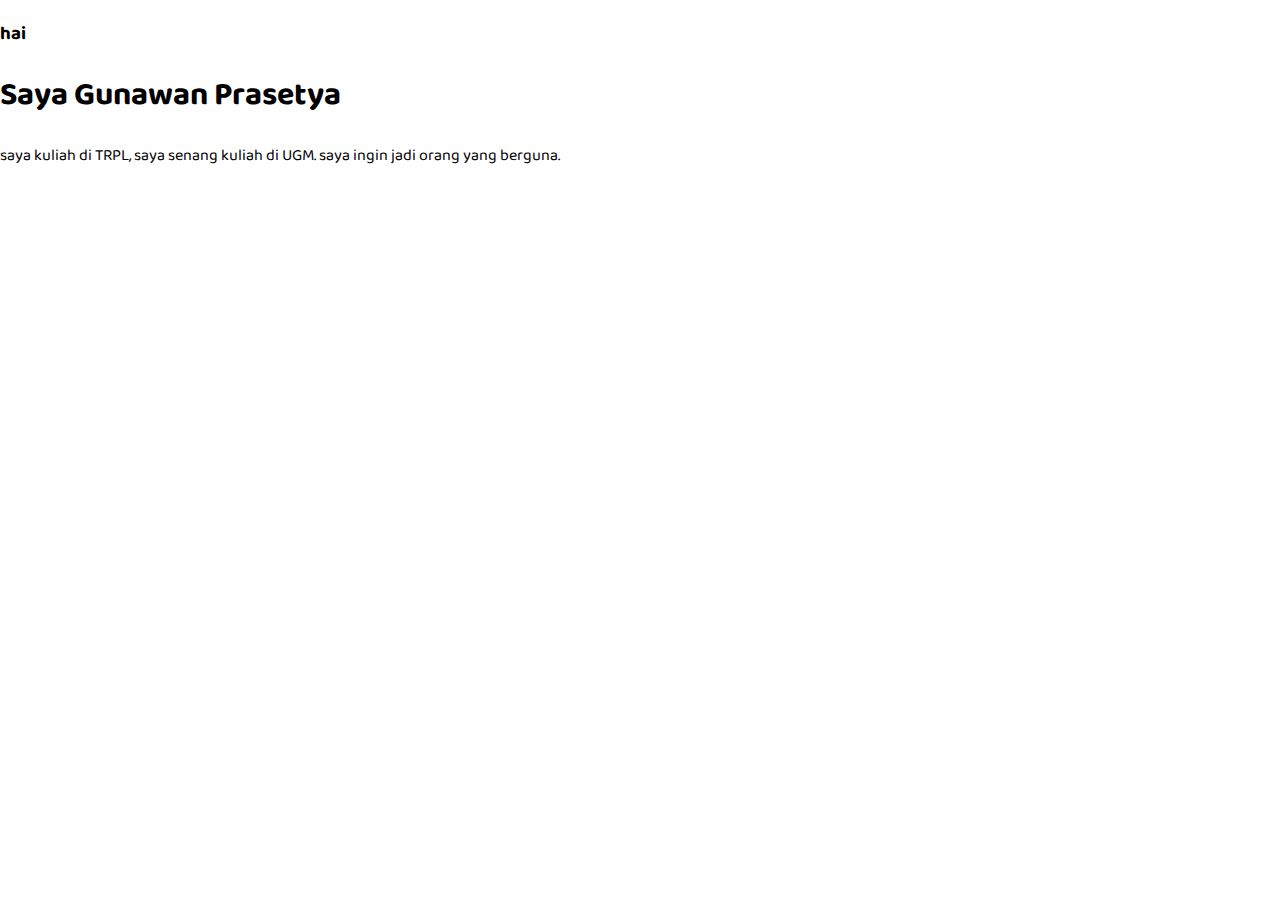
==== index.html @ 52a04f62 "tes" ====
<!DOCTYPE html>
<html>
<head>
	<title>Gunawan Prasetya</title>
	<!-- main style -->
	<link rel="stylesheet" type="text/css" href="css/style.css">
	<!-- font -->
	<link href="https://fonts.googleapis.com/css?family=Baloo+2&display=swap" rel="stylesheet">


</head>
<body>
	<h3>hai</h3>
	<h1> Saya Gunawan Prasetya</h1>
	<p>
		saya kuliah di TRPL, saya senang kuliah di UGM. 
		saya ingin jadi orang yang berguna.
	</p>
</body>
</html>
---- css/style.css ----
body{
	margin: 0;
	padding: 0;
	font-family: 'Baloo 2', cursive;
}
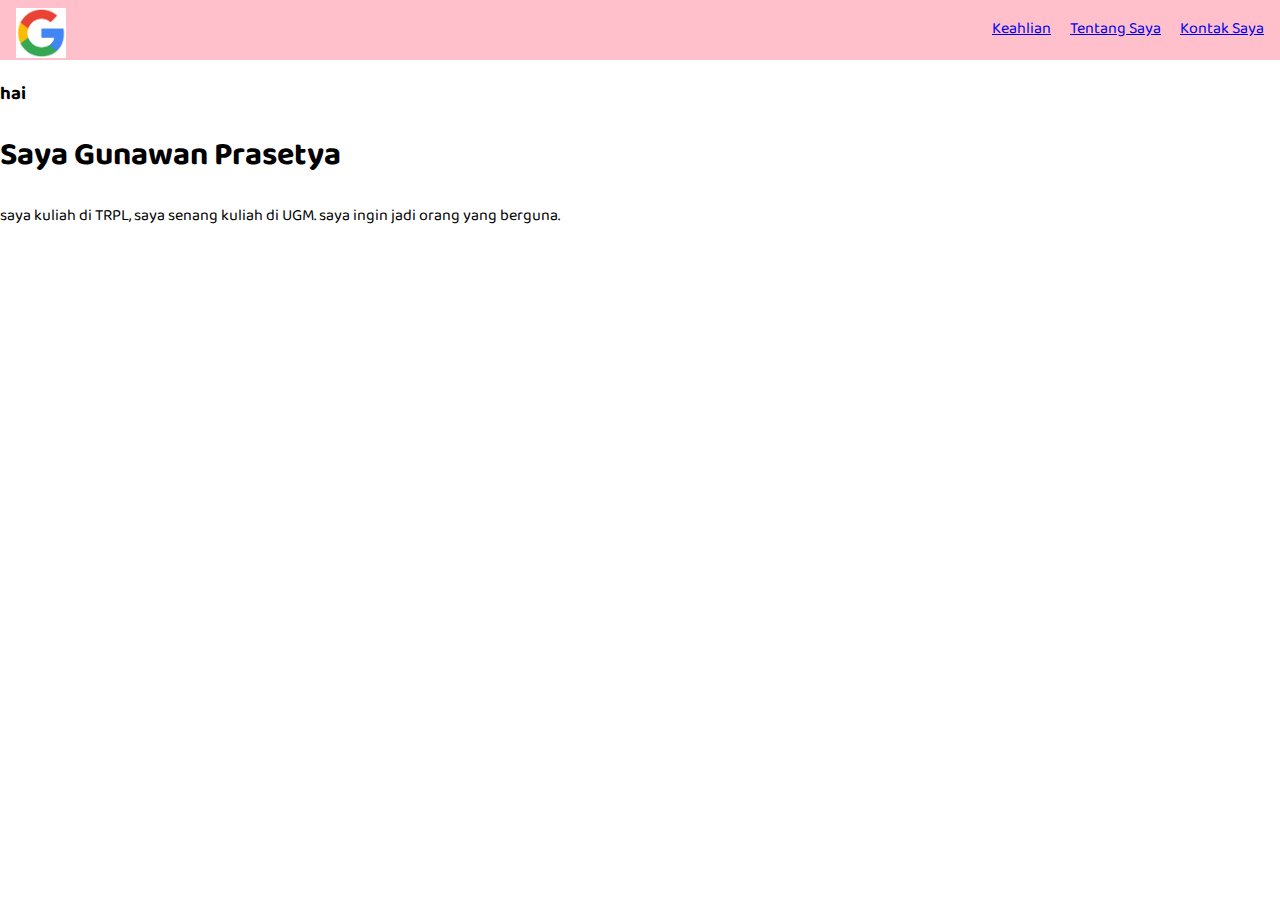
==== commit 76cbae3f: "menambah logo dan link" ====
--- a/index.html
+++ b/index.html
@@ -10,6 +10,21 @@
 
 </head>
 <body>
+	<!-- navbar -->
+	<nav>
+		<img width="50" src="img/index.png">
+		<ul>
+			<li>
+				<a href="#">Keahlian</a>
+			</li>
+			<li>
+				<a href="#">Tentang Saya</a>
+			</li>
+			<li>
+				<a href="#">Kontak Saya</a>
+			</li>
+		</ul>
+	</nav>
 	<h3>hai</h3>
 	<h1> Saya Gunawan Prasetya</h1>
 	<p>
--- a/css/style.css
+++ b/css/style.css
@@ -2,4 +2,31 @@
 	margin: 0;
 	padding: 0;
 	font-family: 'Baloo 2', cursive;
+}
+
+
+ul{
+	margin: 0px;
+	padding-top: 16px;
+	float: right;
+	padding-right: 24px;  
+}
+
+nav{
+	width: 100%;
+	height: 60px;
+	padding: 0 1rem;
+	background-color: pink;
+	color: blue;
+}
+nav img{
+	padding-top: 8px;
+}
+
+
+
+li{
+	list-style-type: none;
+	display: inline-block;
+	padding: 0 8px;
 }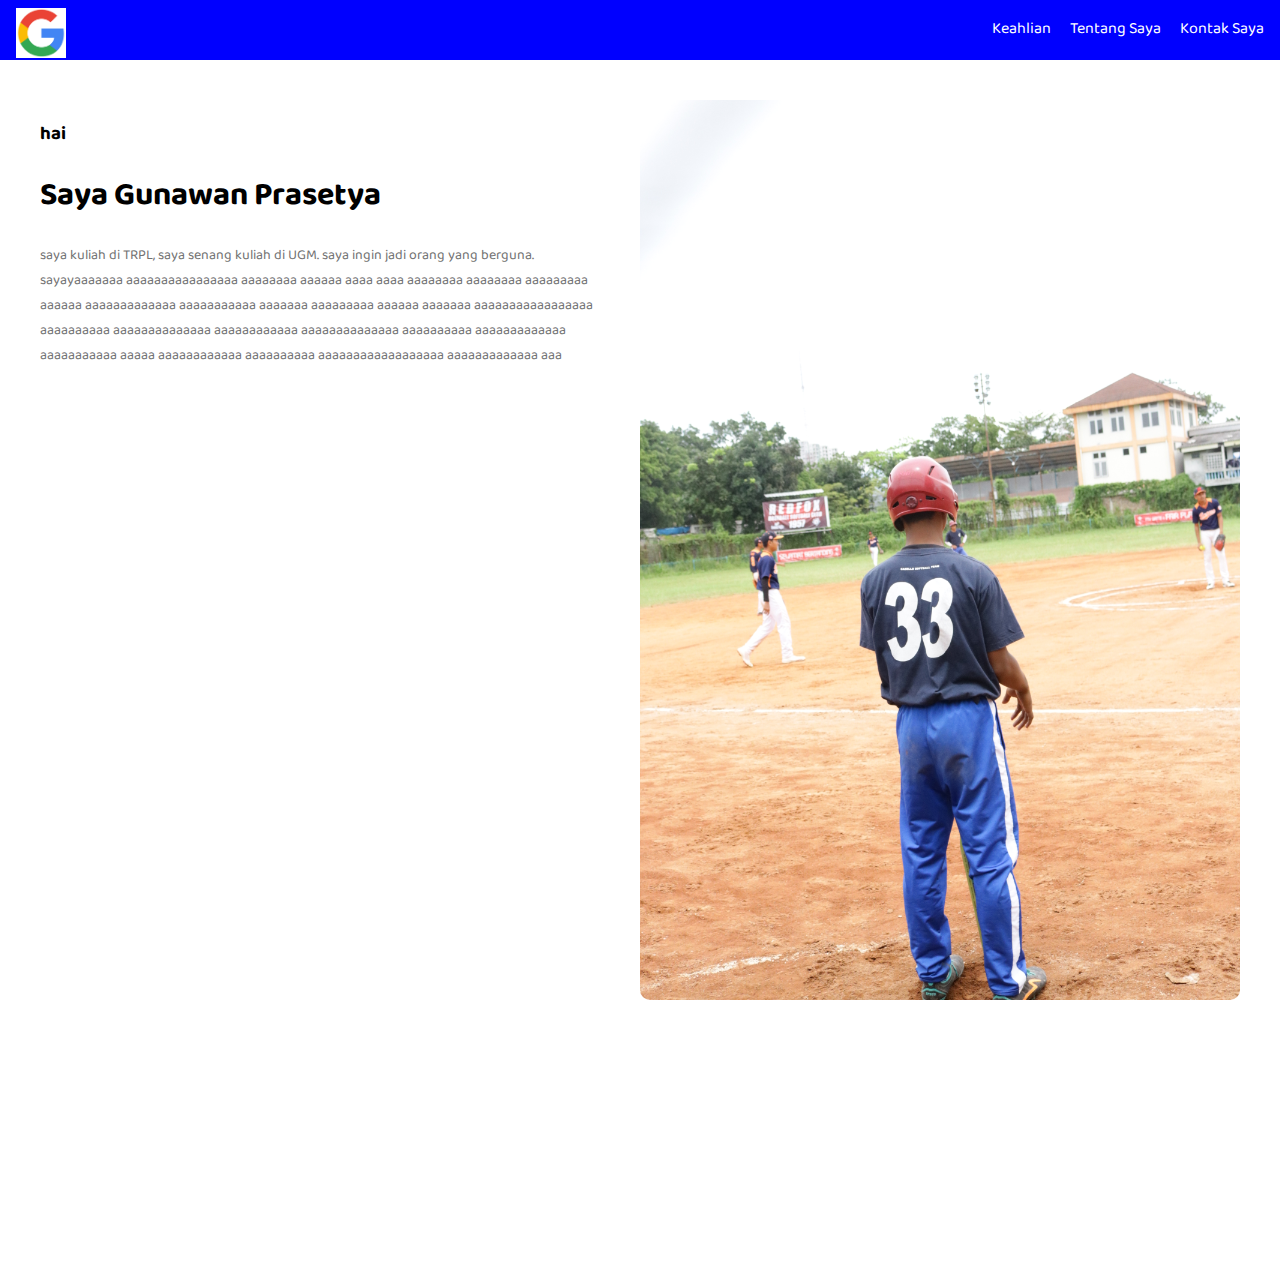
==== commit 15ec4c7d: "rampung boy" ====
--- a/index.html
+++ b/index.html
@@ -25,11 +25,32 @@
 			</li>
 		</ul>
 	</nav>
+	<section id="hero">
+		<div id="info">
+			
+		
+		
 	<h3>hai</h3>
 	<h1> Saya Gunawan Prasetya</h1>
 	<p>
 		saya kuliah di TRPL, saya senang kuliah di UGM. 
-		saya ingin jadi orang yang berguna.
+		saya ingin jadi orang yang berguna. sayayaaaaaaa aaaaaaaaaaaaaaaa aaaaaaaa aaaaaa aaaa aaaa aaaaaaaa aaaaaaaa aaaaaaaaa aaaaaa aaaaaaaaaaaaa aaaaaaaaaaa aaaaaaa aaaaaaaaa aaaaaa aaaaaaa aaaaaaaaaaaaaaaaa aaaaaaaaaa aaaaaaaaaaaaaa aaaaaaaaaaaa aaaaaaaaaaaaaa aaaaaaaaaa aaaaaaaaaaaaa aaaaaaaaaaa aaaaa aaaaaaaaaaaa aaaaaaaaaa aaaaaaaaaaaaaaaaaa aaaaaaaaaaaaa aaa
 	</p>
+	</div>
+
+	<div id="gambar">
+			<img src="img/2.JPG">
+		</div>
+	</section>
+
+	<section id="keahlian">
+		
+	</section >
+	<section id="tentang_saya">
+		
+	</section>
+	<section id="kontak_saya">
+		
+	</section>
 </body>
 </html>--- a/css/style.css
+++ b/css/style.css
@@ -16,17 +16,48 @@
 	width: 100%;
 	height: 60px;
 	padding: 0 1rem;
-	background-color: pink;
-	color: blue;
+	background-color: blue;
+	color: yellow;
 }
 nav img{
 	padding-top: 8px;
 }
-
+/*supaya tidak ada garis warna text*/
+nav ul li a{
+	text-decoration: none;
+	color: #fff;
+}
+/*membuat jarak di section*/
+section{
+	padding: 40px;
+}
 
 
 li{
 	list-style-type: none;
 	display: inline-block;
 	padding: 0 8px;
+}
+
+#hero{
+	display: flex;
+}
+
+#info{
+	width: 50%;
+}
+#info p{
+	padding-right: 24px;
+	line-height: 25px;
+	color: #717171;
+	font-size: 14px;
+}
+
+#gambar{
+	width: 50%;
+}
+
+#gambar img{
+	width: 100%;
+	border-radius: 10px;
 }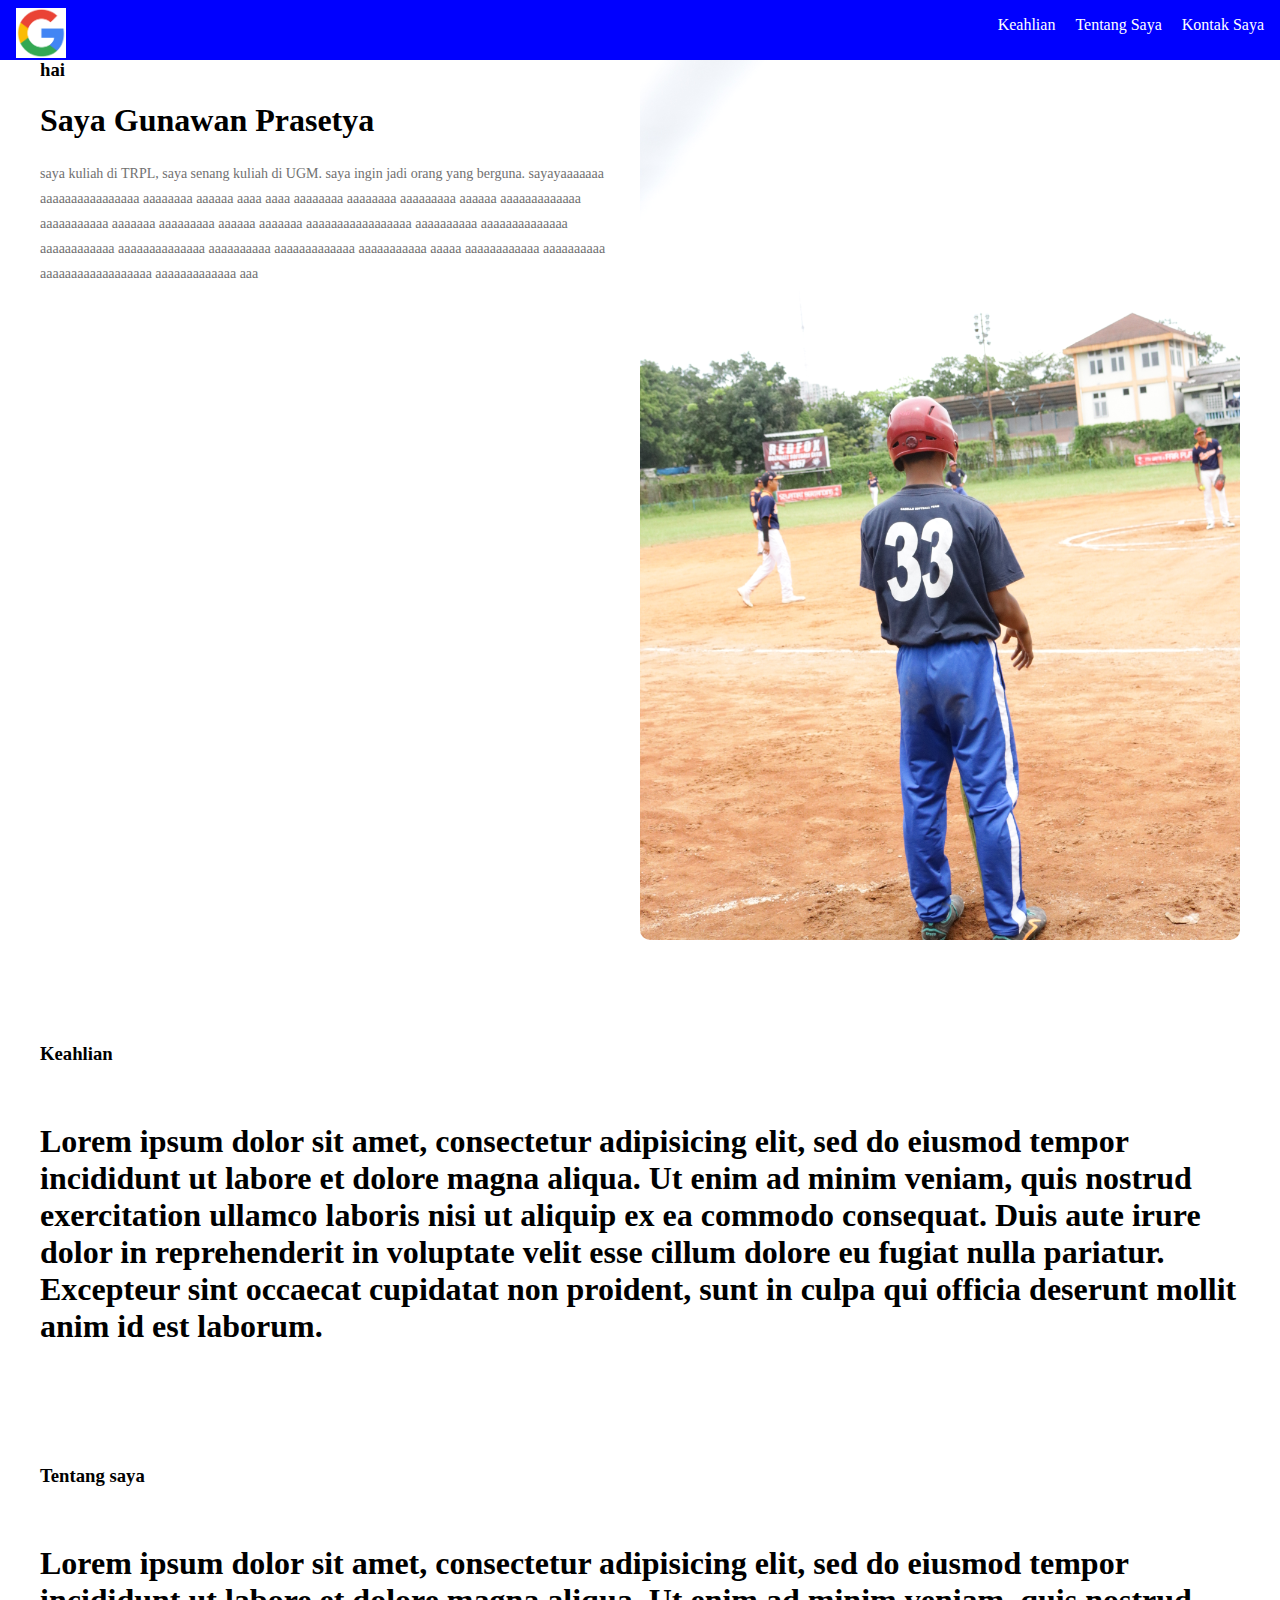
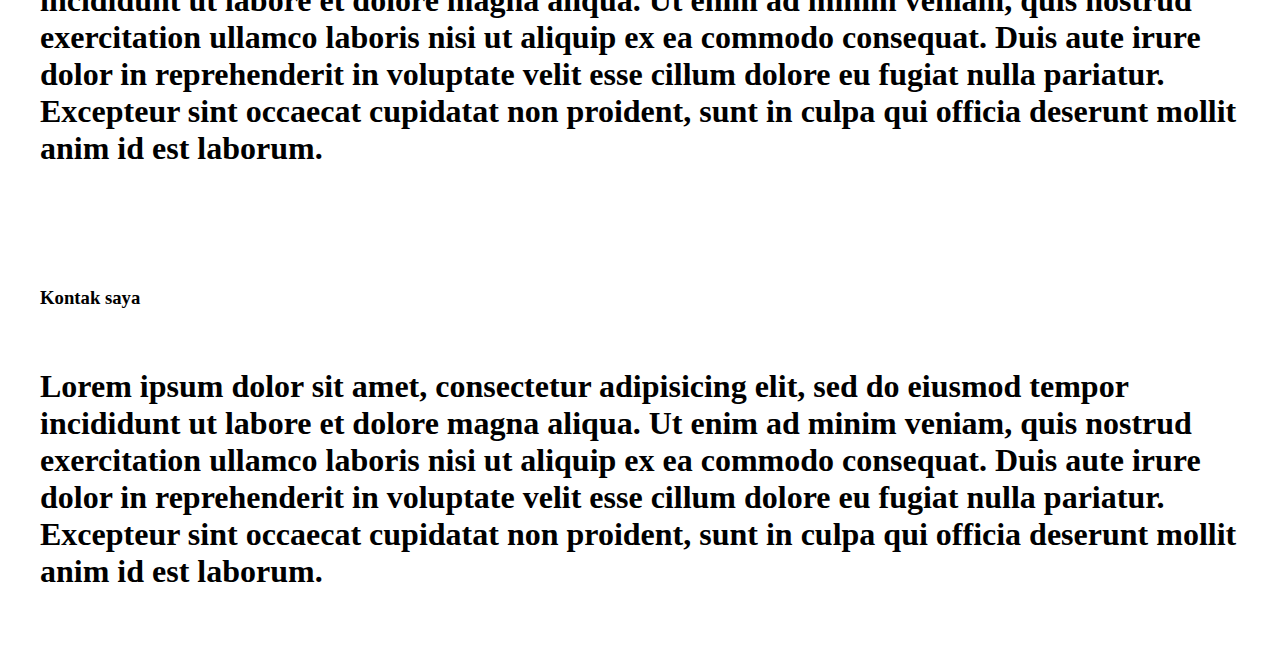
==== commit 57121817: "yes" ====
--- a/index.html
+++ b/index.html
@@ -5,7 +5,7 @@
 	<!-- main style -->
 	<link rel="stylesheet" type="text/css" href="css/style.css">
 	<!-- font -->
-	<link href="https://fonts.googleapis.com/css?family=Baloo+2&display=swap" rel="stylesheet">
+	<!-- <link href="https://fonts.googleapis.com/css?family=Baloo+2&display=swap" rel="stylesheet"> -->
 
 
 </head>
@@ -15,13 +15,13 @@
 		<img width="50" src="img/index.png">
 		<ul>
 			<li>
-				<a href="#">Keahlian</a>
+				<a href="#keahlian">Keahlian</a>
 			</li>
 			<li>
-				<a href="#">Tentang Saya</a>
+				<a href="#tentang_saya">Tentang Saya</a>
 			</li>
 			<li>
-				<a href="#">Kontak Saya</a>
+				<a href="#kontak_saya">Kontak Saya</a>
 			</li>
 		</ul>
 	</nav>
@@ -44,13 +44,39 @@
 	</section>
 
 	<section id="keahlian">
+		<h3>Keahlian</h3>
+		<br>
+		<h1>Lorem ipsum dolor sit amet, consectetur adipisicing elit, sed do eiusmod
+		tempor incididunt ut labore et dolore magna aliqua. Ut enim ad minim veniam,
+		quis nostrud exercitation ullamco laboris nisi ut aliquip ex ea commodo
+		consequat. Duis aute irure dolor in reprehenderit in voluptate velit esse
+		cillum dolore eu fugiat nulla pariatur. Excepteur sint occaecat cupidatat non
+		proident, sunt in culpa qui officia deserunt mollit anim id est laborum.</h1>
 		
 	</section >
 	<section id="tentang_saya">
-		
+		<h3>Tentang saya</h3>
+		<br>
+		<h1>
+			Lorem ipsum dolor sit amet, consectetur adipisicing elit, sed do eiusmod
+			tempor incididunt ut labore et dolore magna aliqua. Ut enim ad minim veniam,
+			quis nostrud exercitation ullamco laboris nisi ut aliquip ex ea commodo
+			consequat. Duis aute irure dolor in reprehenderit in voluptate velit esse
+			cillum dolore eu fugiat nulla pariatur. Excepteur sint occaecat cupidatat non
+			proident, sunt in culpa qui officia deserunt mollit anim id est laborum.
+		</h1>
 	</section>
 	<section id="kontak_saya">
-		
+		<h3>Kontak saya</h3>
+		<br>
+		<h1>
+			Lorem ipsum dolor sit amet, consectetur adipisicing elit, sed do eiusmod
+			tempor incididunt ut labore et dolore magna aliqua. Ut enim ad minim veniam,
+			quis nostrud exercitation ullamco laboris nisi ut aliquip ex ea commodo
+			consequat. Duis aute irure dolor in reprehenderit in voluptate velit esse
+			cillum dolore eu fugiat nulla pariatur. Excepteur sint occaecat cupidatat non
+			proident, sunt in culpa qui officia deserunt mollit anim id est laborum.
+		</h1>
 	</section>
 </body>
 </html>--- a/css/style.css
+++ b/css/style.css
@@ -1,3 +1,6 @@
+html{
+	scroll-behavior: smooth;
+}
 body{
 	margin: 0;
 	padding: 0;
@@ -11,6 +14,9 @@
 	float: right;
 	padding-right: 24px;  
 }
+#no-body{
+	height: 60px;
+}
 
 nav{
 	width: 100%;
@@ -18,7 +24,10 @@
 	padding: 0 1rem;
 	background-color: blue;
 	color: yellow;
+	position: fixed;
 }
+
+
 nav img{
 	padding-top: 8px;
 }
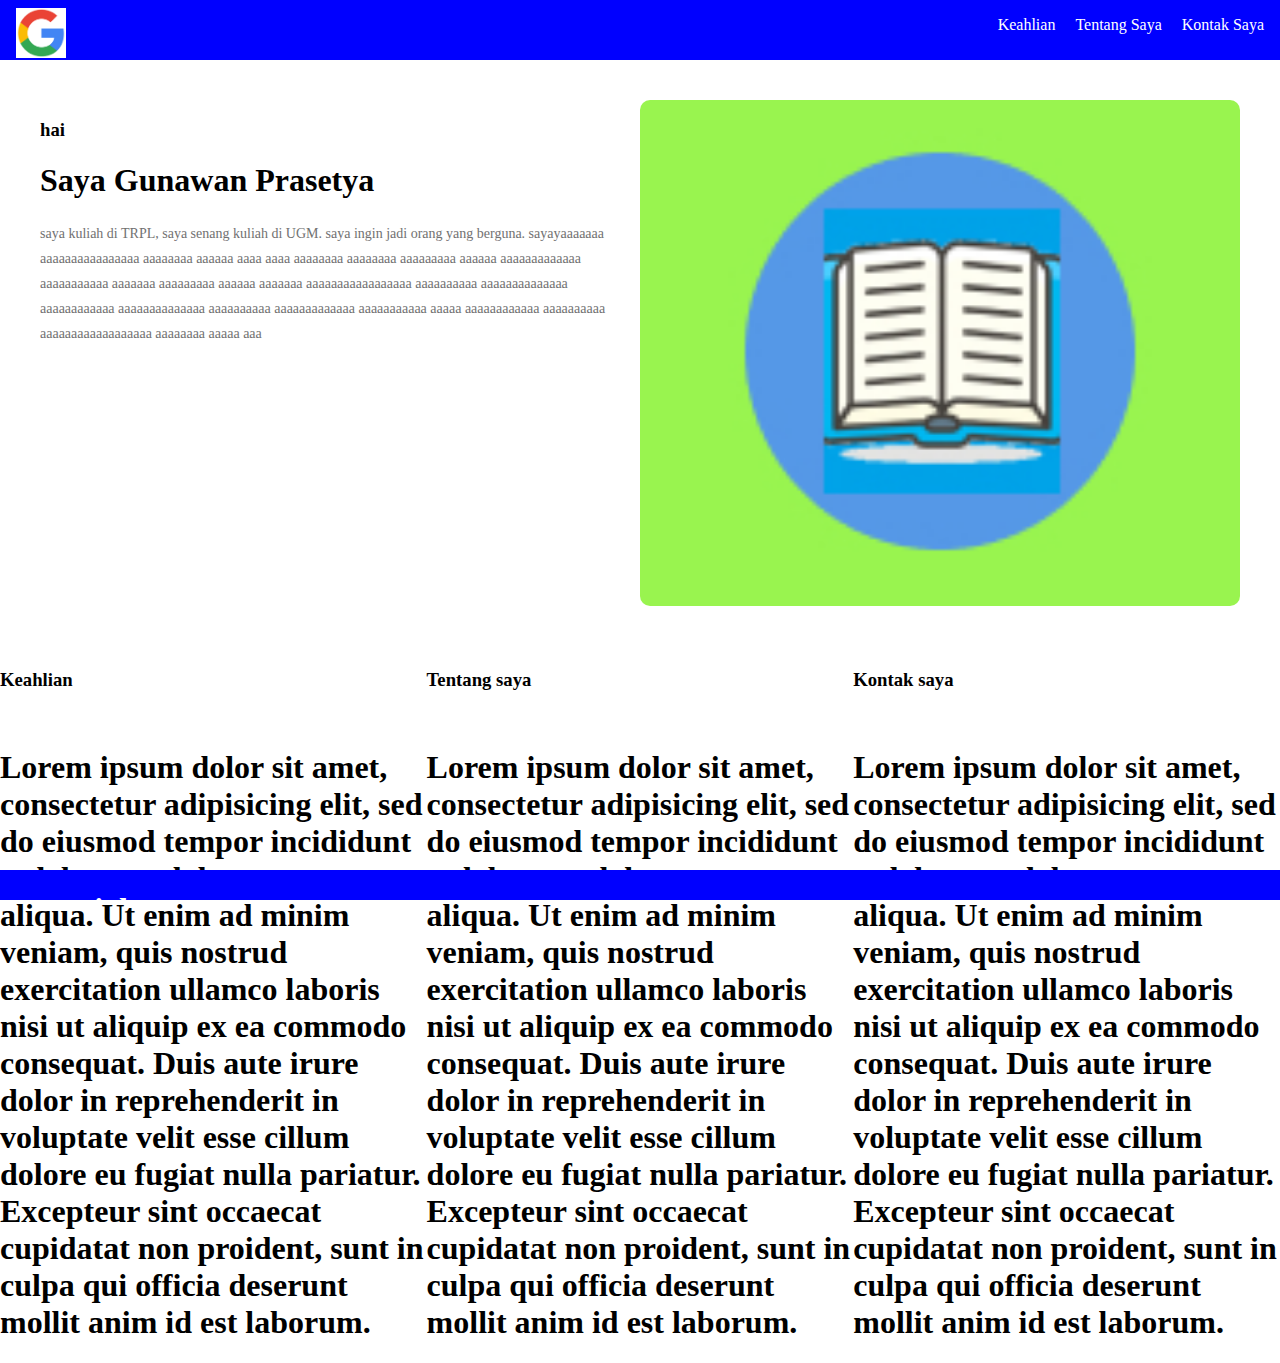
==== commit f0f5cbb0: "tambahan 3 colum" ====
--- a/index.html
+++ b/index.html
@@ -25,6 +25,9 @@
 			</li>
 		</ul>
 	</nav>
+
+	<div id="no-body"></div>
+	
 	<section id="hero">
 		<div id="info">
 			
@@ -34,16 +37,16 @@
 	<h1> Saya Gunawan Prasetya</h1>
 	<p>
 		saya kuliah di TRPL, saya senang kuliah di UGM. 
-		saya ingin jadi orang yang berguna. sayayaaaaaaa aaaaaaaaaaaaaaaa aaaaaaaa aaaaaa aaaa aaaa aaaaaaaa aaaaaaaa aaaaaaaaa aaaaaa aaaaaaaaaaaaa aaaaaaaaaaa aaaaaaa aaaaaaaaa aaaaaa aaaaaaa aaaaaaaaaaaaaaaaa aaaaaaaaaa aaaaaaaaaaaaaa aaaaaaaaaaaa aaaaaaaaaaaaaa aaaaaaaaaa aaaaaaaaaaaaa aaaaaaaaaaa aaaaa aaaaaaaaaaaa aaaaaaaaaa aaaaaaaaaaaaaaaaaa aaaaaaaaaaaaa aaa
+		saya ingin jadi orang yang berguna. sayayaaaaaaa aaaaaaaaaaaaaaaa aaaaaaaa aaaaaa aaaa aaaa aaaaaaaa aaaaaaaa aaaaaaaaa aaaaaa aaaaaaaaaaaaa aaaaaaaaaaa aaaaaaa aaaaaaaaa aaaaaa aaaaaaa aaaaaaaaaaaaaaaaa aaaaaaaaaa aaaaaaaaaaaaaa aaaaaaaaaaaa aaaaaaaaaaaaaa aaaaaaaaaa aaaaaaaaaaaaa aaaaaaaaaaa aaaaa aaaaaaaaaaaa aaaaaaaaaa aaaaaaaaaaaaaaaaaa aaaaaaaa aaaaa aaa
 	</p>
 	</div>
 
 	<div id="gambar">
-			<img src="img/2.JPG">
+			<img src="img/3.jpg">
 		</div>
 	</section>
-
-	<section id="keahlian">
+<div class="row">
+	<div class="colum" id="keahlian">
 		<h3>Keahlian</h3>
 		<br>
 		<h1>Lorem ipsum dolor sit amet, consectetur adipisicing elit, sed do eiusmod
@@ -53,8 +56,8 @@
 		cillum dolore eu fugiat nulla pariatur. Excepteur sint occaecat cupidatat non
 		proident, sunt in culpa qui officia deserunt mollit anim id est laborum.</h1>
 		
-	</section >
-	<section id="tentang_saya">
+	</div >
+	<div class="colum" id="tentang_saya">
 		<h3>Tentang saya</h3>
 		<br>
 		<h1>
@@ -65,8 +68,8 @@
 			cillum dolore eu fugiat nulla pariatur. Excepteur sint occaecat cupidatat non
 			proident, sunt in culpa qui officia deserunt mollit anim id est laborum.
 		</h1>
-	</section>
-	<section id="kontak_saya">
+	</div>
+	<div class="colum" id="kontak_saya">
 		<h3>Kontak saya</h3>
 		<br>
 		<h1>
@@ -77,6 +80,11 @@
 			cillum dolore eu fugiat nulla pariatur. Excepteur sint occaecat cupidatat non
 			proident, sunt in culpa qui officia deserunt mollit anim id est laborum.
 		</h1>
-	</section>
+	</div>
+	</div>
+ 	<div class="navbar">
+  		<h1>copyright</h1>
+	</div> 
+	
 </body>
 </html>--- a/css/style.css
+++ b/css/style.css
@@ -23,7 +23,7 @@
 	height: 60px;
 	padding: 0 1rem;
 	background-color: blue;
-	color: yellow;
+	color: white;
 	position: fixed;
 }
 
@@ -69,4 +69,27 @@
 #gambar img{
 	width: 100%;
 	border-radius: 10px;
+}
+
+.colum{
+	float: left;
+	width: 33.33%;
+
+}
+.row:after{
+	content: "";
+	display: table;
+	clear: both;
+}
+
+.navbar {
+	width: 100%;
+	height:30px; 
+	padding: 0 1rem;
+  background-color: blue;
+  color: white;
+  overflow: hidden;
+  position: fixed;
+  bottom: 0;
+  
 }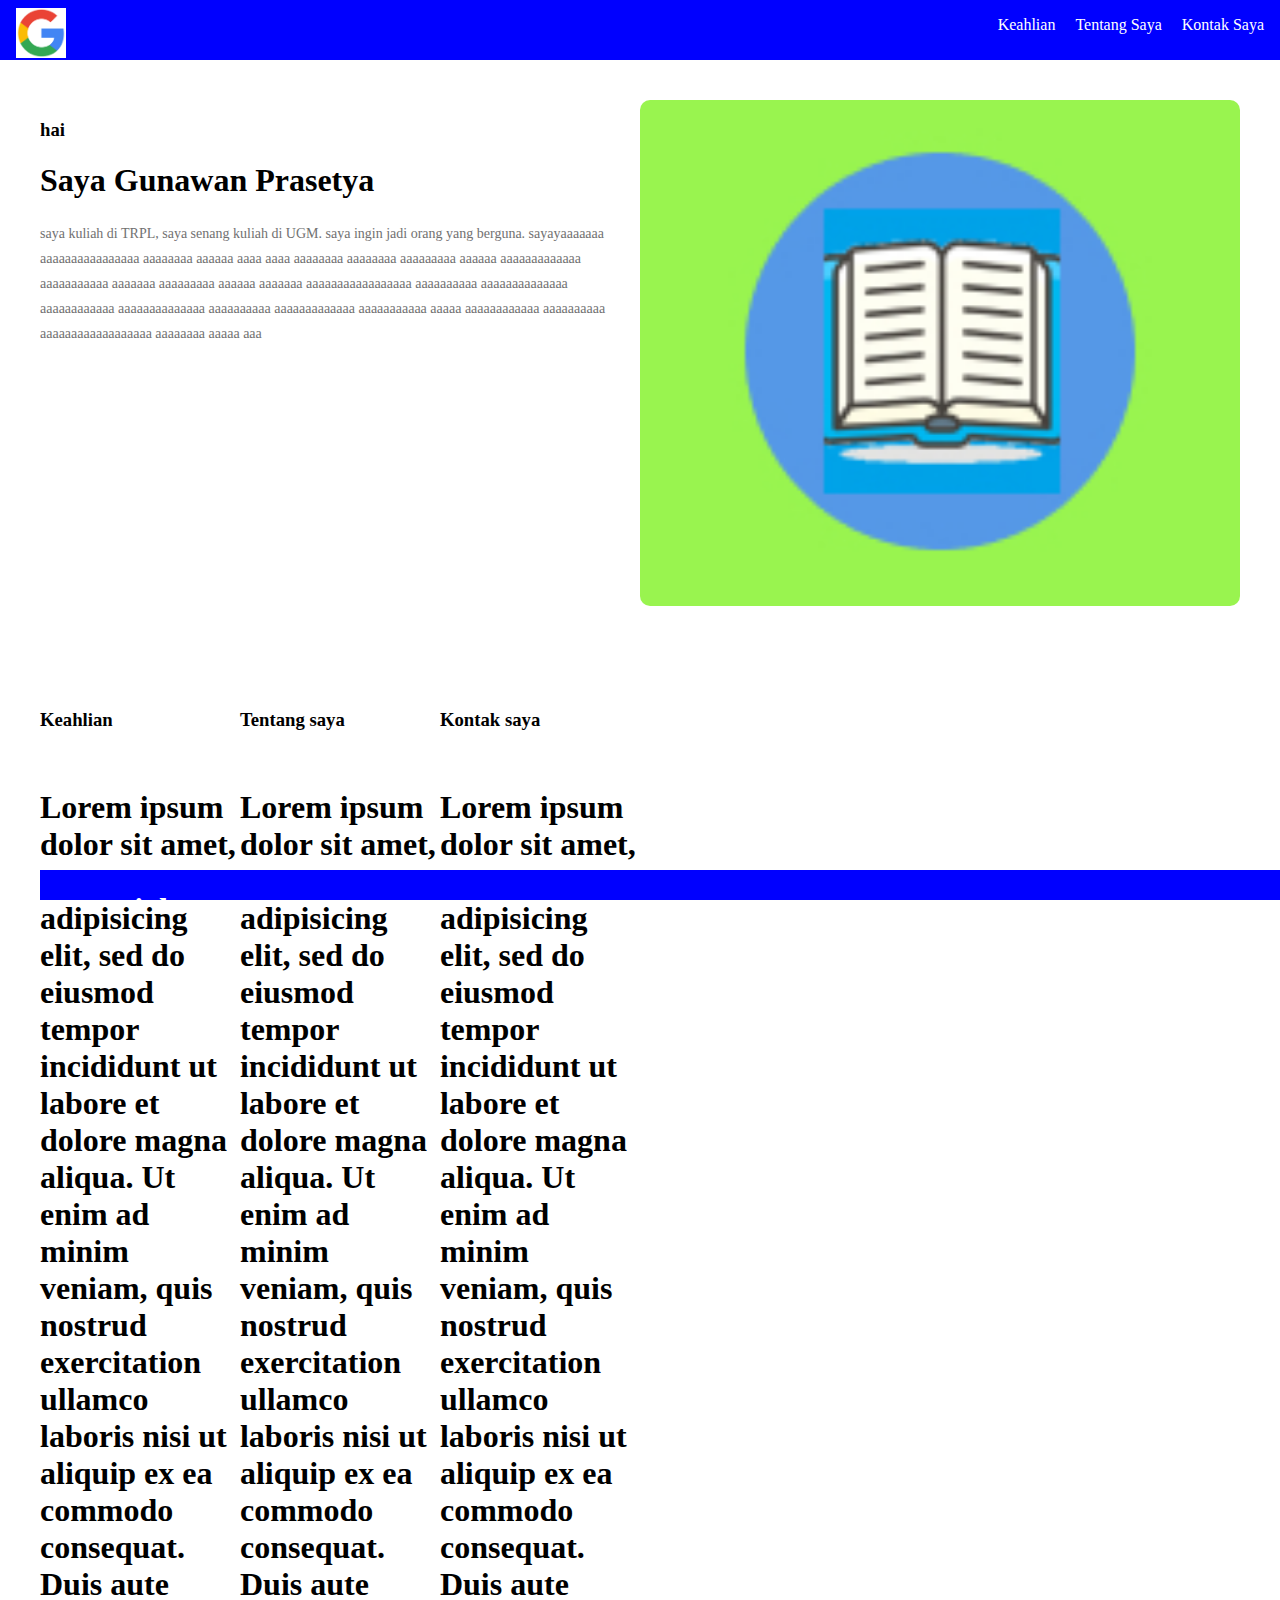
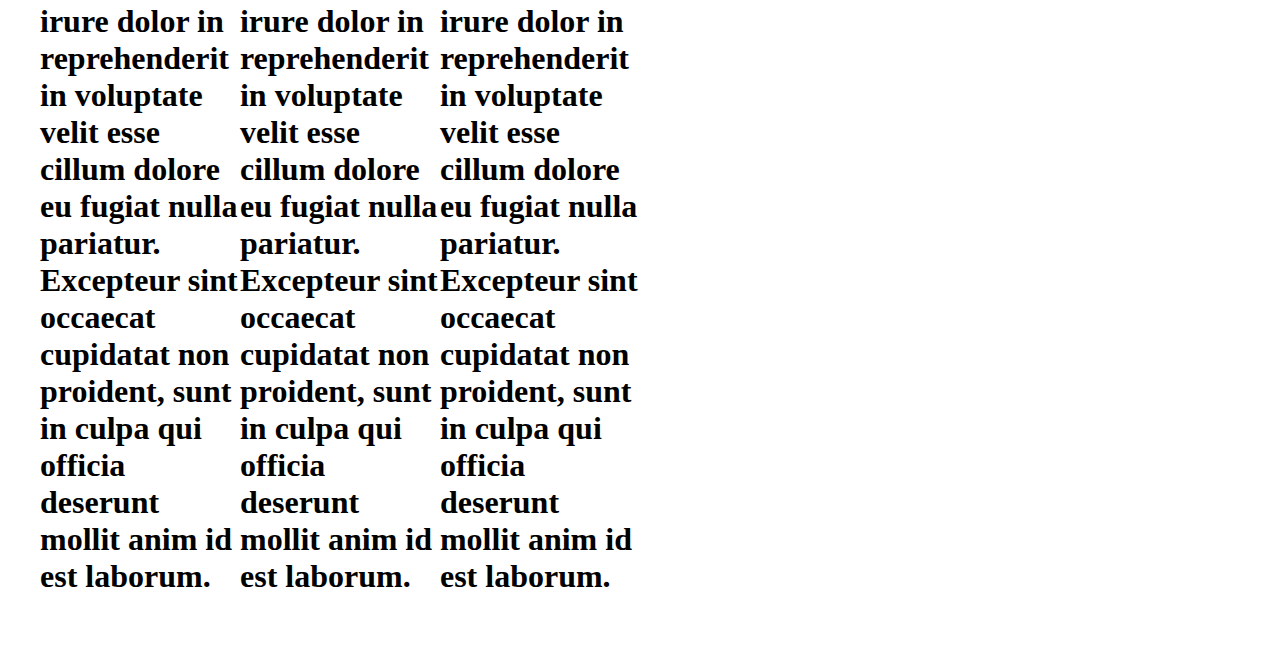
==== commit 2c941ee4: "..." ====
--- a/index.html
+++ b/index.html
@@ -45,7 +45,8 @@
 			<img src="img/3.jpg">
 		</div>
 	</section>
-<div class="row">
+	<section id="hero">
+<div id="info" class="row">
 	<div class="colum" id="keahlian">
 		<h3>Keahlian</h3>
 		<br>
@@ -85,6 +86,6 @@
  	<div class="navbar">
   		<h1>copyright</h1>
 	</div> 
-	
+	</section>
 </body>
 </html>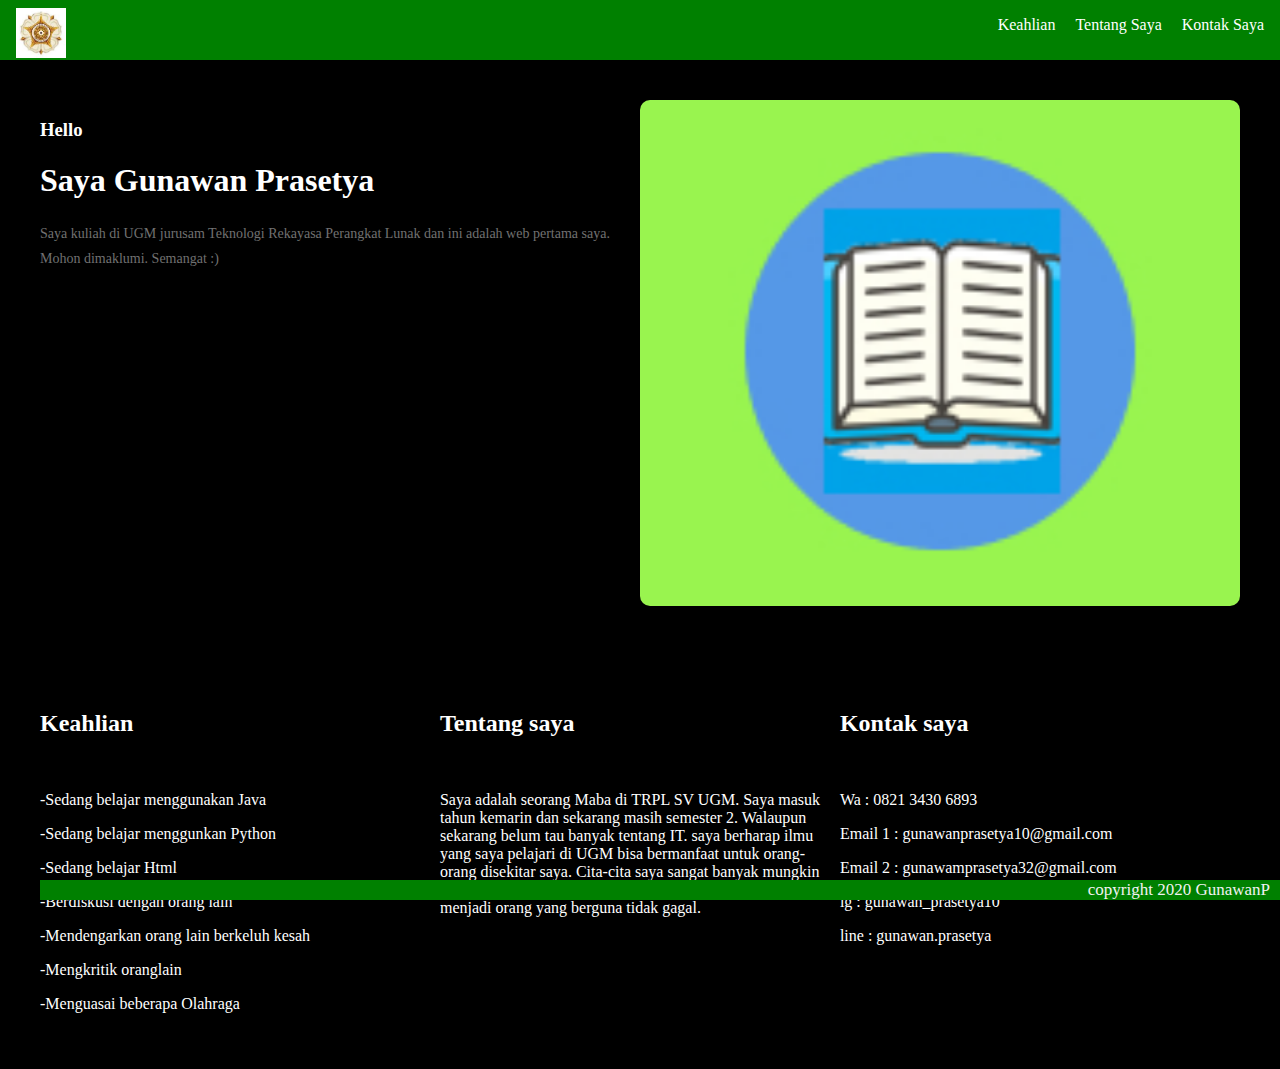
==== commit 8cc5af50: "tambahan" ====
--- a/index.html
+++ b/index.html
@@ -12,7 +12,7 @@
 <body>
 	<!-- navbar -->
 	<nav>
-		<img width="50" src="img/index.png">
+		<img width="50" src="img/4.jpg">
 		<ul>
 			<li>
 				<a href="#keahlian">Keahlian</a>
@@ -33,59 +33,60 @@
 			
 		
 		
-	<h3>hai</h3>
+	<h3>Hello</h3>
 	<h1> Saya Gunawan Prasetya</h1>
 	<p>
-		saya kuliah di TRPL, saya senang kuliah di UGM. 
-		saya ingin jadi orang yang berguna. sayayaaaaaaa aaaaaaaaaaaaaaaa aaaaaaaa aaaaaa aaaa aaaa aaaaaaaa aaaaaaaa aaaaaaaaa aaaaaa aaaaaaaaaaaaa aaaaaaaaaaa aaaaaaa aaaaaaaaa aaaaaa aaaaaaa aaaaaaaaaaaaaaaaa aaaaaaaaaa aaaaaaaaaaaaaa aaaaaaaaaaaa aaaaaaaaaaaaaa aaaaaaaaaa aaaaaaaaaaaaa aaaaaaaaaaa aaaaa aaaaaaaaaaaa aaaaaaaaaa aaaaaaaaaaaaaaaaaa aaaaaaaa aaaaa aaa
+		Saya kuliah di UGM jurusam Teknologi Rekayasa Perangkat Lunak dan ini adalah web pertama saya. Mohon dimaklumi. Semangat :)
 	</p>
 	</div>
+	<br>
+	<br>
+	<br>
+	<br>
+	<br>
+	<br>
+	<br>
+
 
 	<div id="gambar">
-			<img src="img/3.jpg">
+			<img width="150" src="img/3.jpg">
 		</div>
 	</section>
-	<section id="hero">
-<div id="info" class="row">
-	<div class="colum" id="keahlian">
-		<h3>Keahlian</h3>
+	<section >
+<div class="row">
+	<div class="colum">
+		<h2 id="keahlian">Keahlian</h2>
 		<br>
-		<h1>Lorem ipsum dolor sit amet, consectetur adipisicing elit, sed do eiusmod
-		tempor incididunt ut labore et dolore magna aliqua. Ut enim ad minim veniam,
-		quis nostrud exercitation ullamco laboris nisi ut aliquip ex ea commodo
-		consequat. Duis aute irure dolor in reprehenderit in voluptate velit esse
-		cillum dolore eu fugiat nulla pariatur. Excepteur sint occaecat cupidatat non
-		proident, sunt in culpa qui officia deserunt mollit anim id est laborum.</h1>
+		<p> -Sedang belajar menggunakan Java</p>
+		<p> -Sedang belajar menggunkan Python</p>
+		<p> -Sedang belajar Html</p>
+		<p> -Berdiskusi dengan orang lain</p>
+		<p> -Mendengarkan orang lain berkeluh kesah</p>
+		<p> -Mengkritik oranglain</p>
+		<p> -Menguasai beberapa Olahraga</p>
+
+
 		
 	</div >
-	<div class="colum" id="tentang_saya">
-		<h3>Tentang saya</h3>
+	<div class="colum" >
+		<h2 id="tentang_saya">Tentang saya</h2>
 		<br>
-		<h1>
-			Lorem ipsum dolor sit amet, consectetur adipisicing elit, sed do eiusmod
-			tempor incididunt ut labore et dolore magna aliqua. Ut enim ad minim veniam,
-			quis nostrud exercitation ullamco laboris nisi ut aliquip ex ea commodo
-			consequat. Duis aute irure dolor in reprehenderit in voluptate velit esse
-			cillum dolore eu fugiat nulla pariatur. Excepteur sint occaecat cupidatat non
-			proident, sunt in culpa qui officia deserunt mollit anim id est laborum.
-		</h1>
+		<p>Saya adalah seorang Maba di TRPL SV UGM. Saya masuk tahun kemarin dan sekarang masih semester 2. Walaupun sekarang belum tau banyak tentang IT. saya berharap ilmu yang saya pelajari di UGM bisa bermanfaat untuk orang-orang disekitar saya. Cita-cita saya sangat banyak mungkin akan banyak juga yang gagal tapi semoga cita-cita saya untuk menjadi orang yang berguna tidak gagal.  </p>
 	</div>
-	<div class="colum" id="kontak_saya">
-		<h3>Kontak saya</h3>
+	<div class="colum">
+		<h2 id="kontak_saya">Kontak saya</h2>
 		<br>
-		<h1>
-			Lorem ipsum dolor sit amet, consectetur adipisicing elit, sed do eiusmod
-			tempor incididunt ut labore et dolore magna aliqua. Ut enim ad minim veniam,
-			quis nostrud exercitation ullamco laboris nisi ut aliquip ex ea commodo
-			consequat. Duis aute irure dolor in reprehenderit in voluptate velit esse
-			cillum dolore eu fugiat nulla pariatur. Excepteur sint occaecat cupidatat non
-			proident, sunt in culpa qui officia deserunt mollit anim id est laborum.
-		</h1>
+		<p>Wa 		: 0821 3430 6893</p>
+		<p>Email 1 	: gunawanprasetya10@gmail.com</p>
+		<p>Email 2	: gunawamprasetya32@gmail.com</p>
+		<p>ig 		: gunawan_prasetya10</p>
+		<p>line		: gunawan.prasetya</p>
 	</div>
 	</div>
- 	<div class="navbar">
-  		<h1>copyright</h1>
-	</div> 
+ 	<!-- navbar bawah -->
+	 <div class="navbarb">
+        <a href="">copyright 2020 GunawanP</a>
+      </div> 
 	</section>
 </body>
 </html>--- a/css/style.css
+++ b/css/style.css
@@ -5,6 +5,8 @@
 	margin: 0;
 	padding: 0;
 	font-family: 'Baloo 2', cursive;
+	background-color: black;
+	color: white;
 }
 
 
@@ -22,7 +24,7 @@
 	width: 100%;
 	height: 60px;
 	padding: 0 1rem;
-	background-color: blue;
+	background-color: green;
 	color: white;
 	position: fixed;
 }
@@ -74,22 +76,44 @@
 .colum{
 	float: left;
 	width: 33.33%;
+	
 
 }
 .row:after{
 	content: "";
 	display: table;
 	clear: both;
+
 }
-
+#colum{
+	padding: 5px;
+}
 .navbar {
-	width: 100%;
-	height:30px; 
-	padding: 0 1rem;
   background-color: blue;
   color: white;
-  overflow: hidden;
+  
   position: fixed;
   bottom: 0;
+ 	width: 100% 
+}
+/* Place the navbar at the bottom of the page, and make it stick */
+.navbarb {
+    background-color: green;
+    overflow: hidden;
+    position: fixed;
+    bottom: 0;
+    width: 100%;
+  }
   
-}+  /* Style the links inside the navigation bar */
+  .navbarb a {
+    float: right;
+    padding-right: 50px;
+
+    display: block;
+    color: #f2f2f2;
+    text-align: right;
+    
+    text-decoration: none;
+    font-size: 17px;
+  }
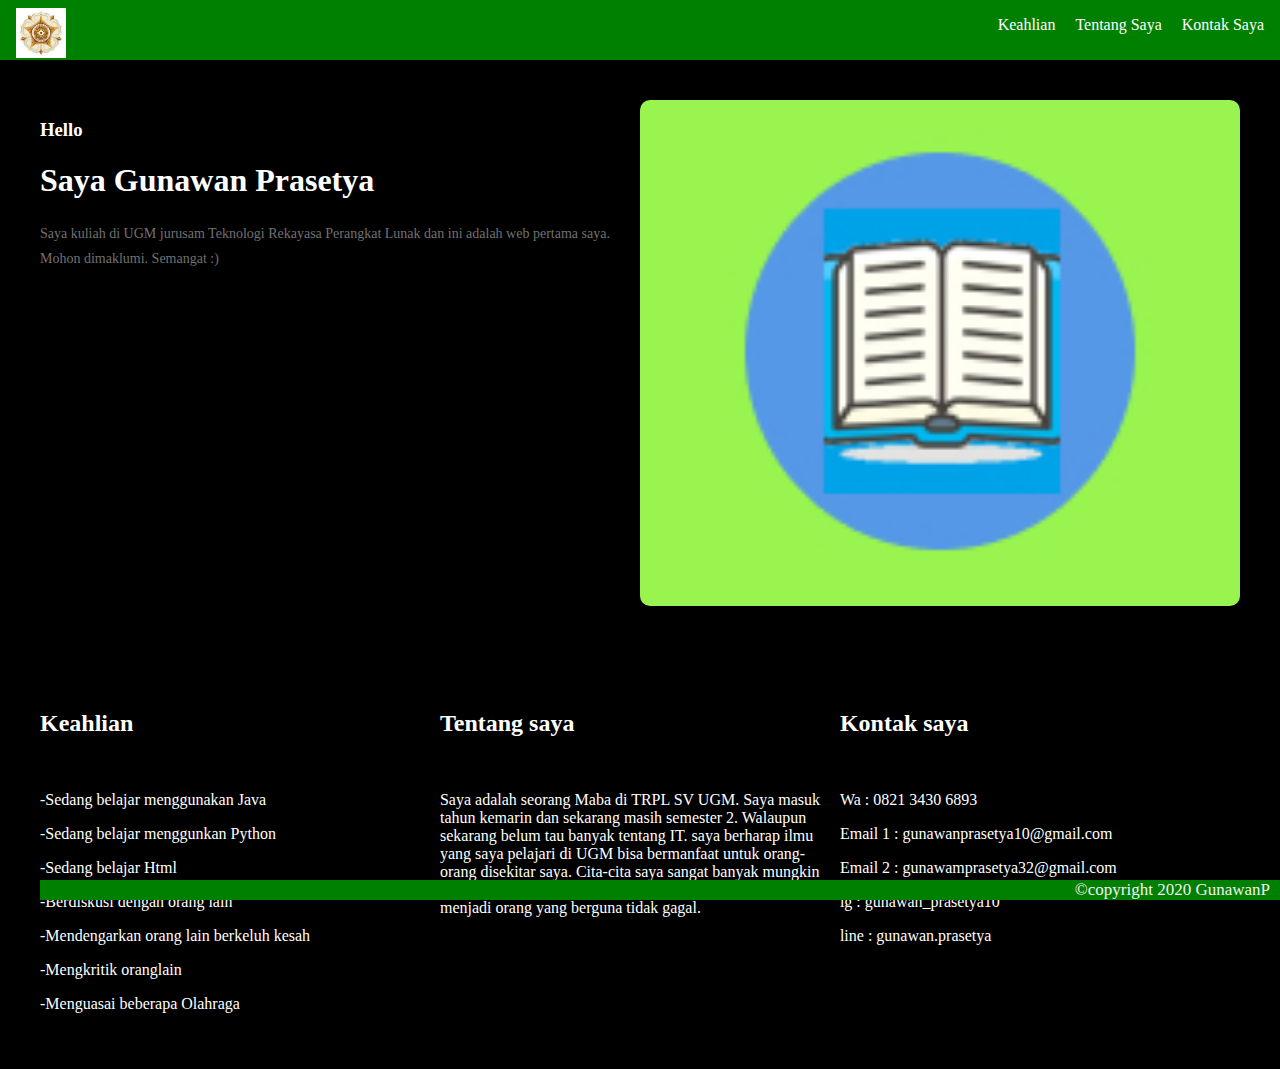
==== commit f9154b4a: "hope last" ====
--- a/index.html
+++ b/index.html
@@ -76,16 +76,16 @@
 	<div class="colum">
 		<h2 id="kontak_saya">Kontak saya</h2>
 		<br>
-		<p>Wa 		: 0821 3430 6893</p>
-		<p>Email 1 	: gunawanprasetya10@gmail.com</p>
-		<p>Email 2	: gunawamprasetya32@gmail.com</p>
-		<p>ig 		: gunawan_prasetya10</p>
-		<p>line		: gunawan.prasetya</p>
+		<p>		Wa 		: 0821 3430 6893</p>
+		<p>		Email 1 	: gunawanprasetya10@gmail.com</p>
+		<p>		Email 2	: gunawamprasetya32@gmail.com</p>
+		<p>		ig 		: gunawan_prasetya10</p>
+		<p>		line		: gunawan.prasetya</p>
 	</div>
 	</div>
  	<!-- navbar bawah -->
 	 <div class="navbarb">
-        <a href="">copyright 2020 GunawanP</a>
+        <a href="">©copyright 2020 GunawanP</a>
       </div> 
 	</section>
 </body>
